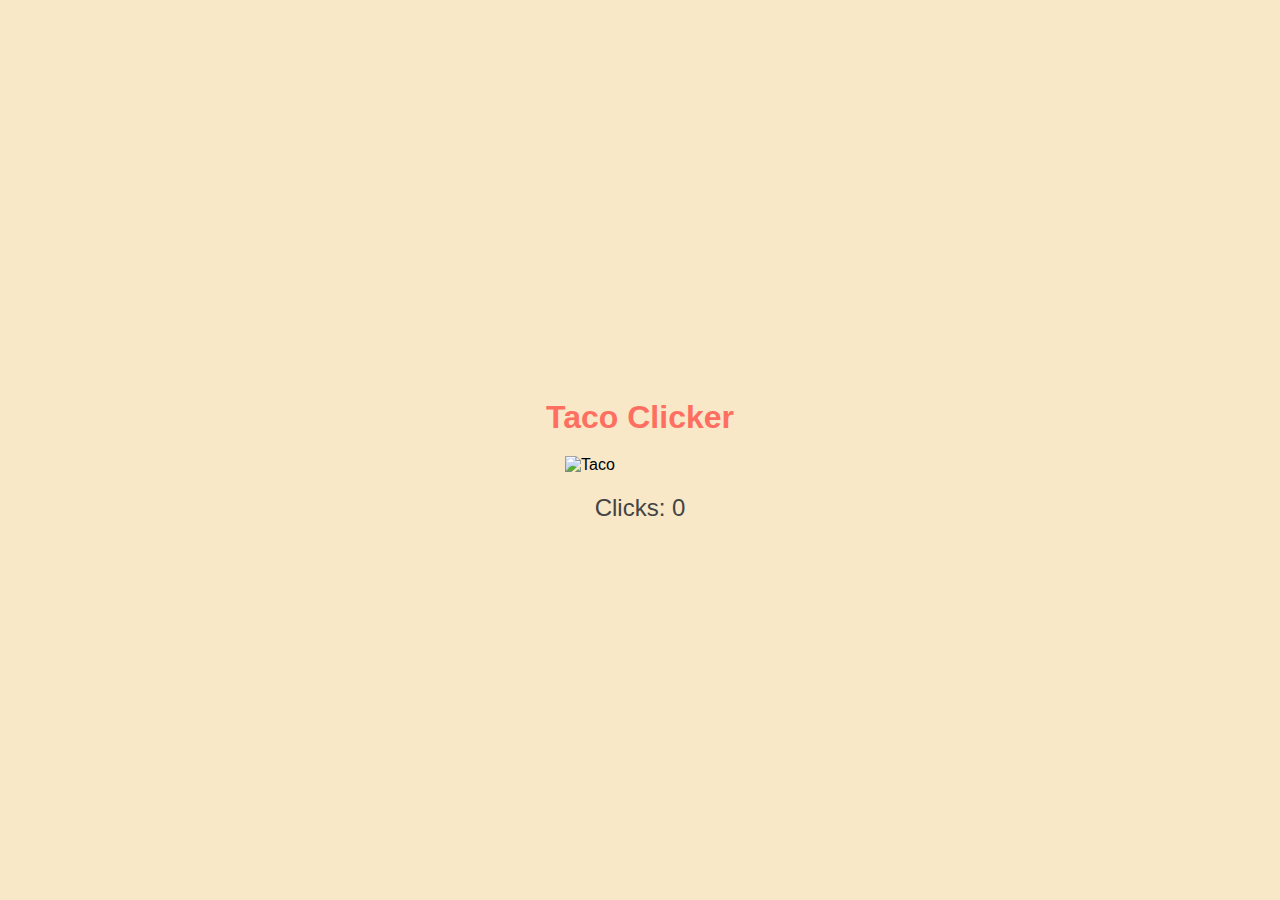
==== index.html @ 696c9148 "first commit" ====
<!DOCTYPE html>
<html lang="en">
<head>
    <meta charset="UTF-8">
    <meta name="viewport" content="width=device-width, initial-scale=1.0">
    <title>Taco Clicker</title>
    <style>
        body {
            display: flex;
            flex-direction: column;
            align-items: center;
            justify-content: center;
            height: 100vh;
            margin: 0;
            background-color: #f8e8c8;
            font-family: Arial, sans-serif;
        }

        h1 {
            color: #ff6f61;
            margin-bottom: 20px;
        }

        .taco {
            width: 150px;
            height: auto;
            transition: transform 0.5s ease;
        }

        .counter {
            margin-top: 20px;
            font-size: 1.5rem;
            color: #444;
        }
    </style>
</head>
<body>
    <h1>Taco Clicker</h1>
    <img id="taco" src="https://via.placeholder.com/150.png?text=Taco" alt="Taco" class="taco">
    <div class="counter">Clicks: <span id="counter">0</span></div>

    <script>
        const taco = document.getElementById('taco');
        const counterSpan = document.getElementById('counter');
        let count = 0;

        taco.addEventListener('click', () => {
            count++;
            counterSpan.textContent = count;

            // Add spin animation
            taco.style.transform = `rotate(${count * 360}deg)`;
        });
    </script>
</body>
</html>
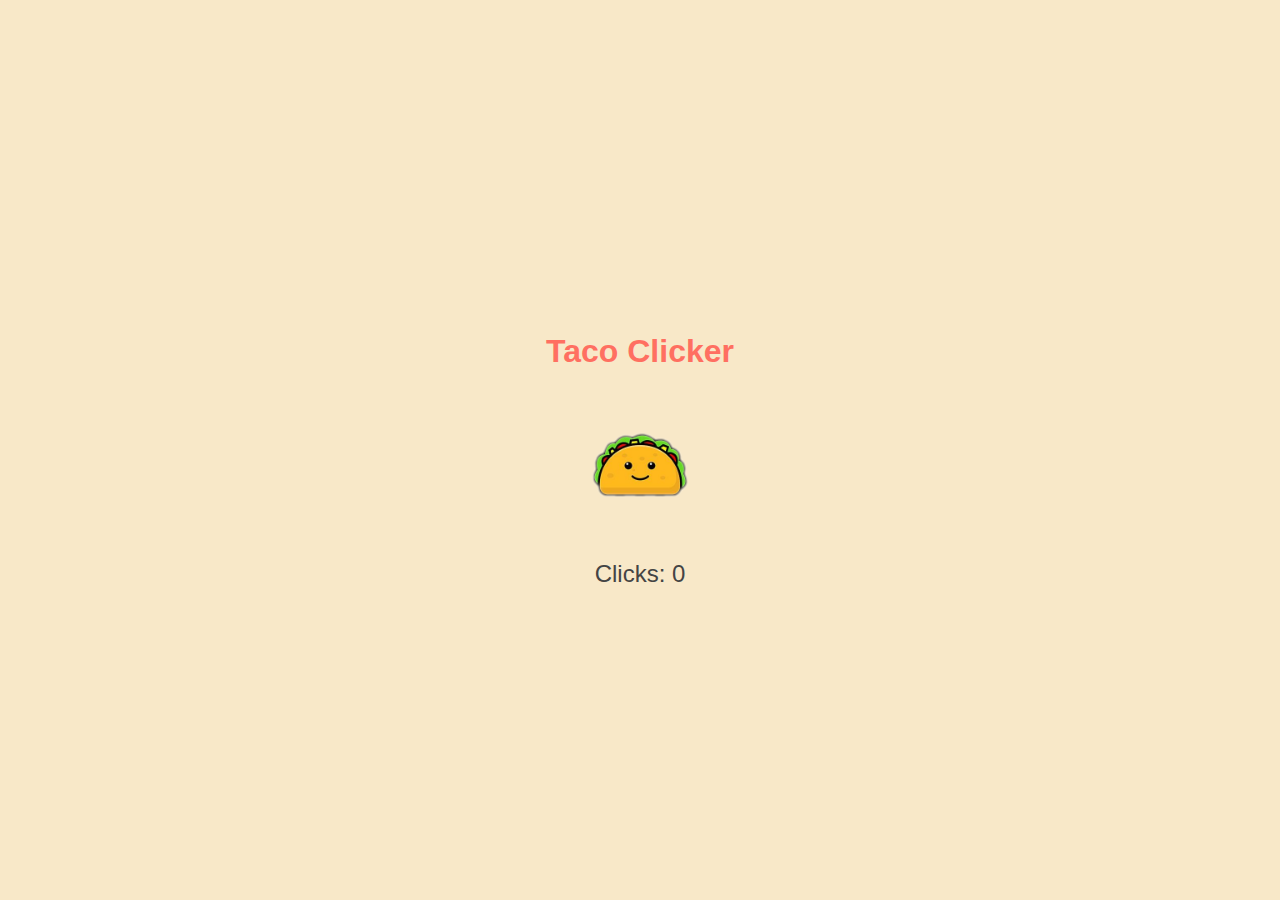
==== commit 46e51bb3: "taco png added" ====
--- a/index.html
+++ b/index.html
@@ -36,7 +36,7 @@
 </head>
 <body>
     <h1>Taco Clicker</h1>
-    <img id="taco" src="https://via.placeholder.com/150.png?text=Taco" alt="Taco" class="taco">
+    <img id="taco" src="images/tacoclicker2.png" alt="Taco" class="taco">
     <div class="counter">Clicks: <span id="counter">0</span></div>
 
     <script>
